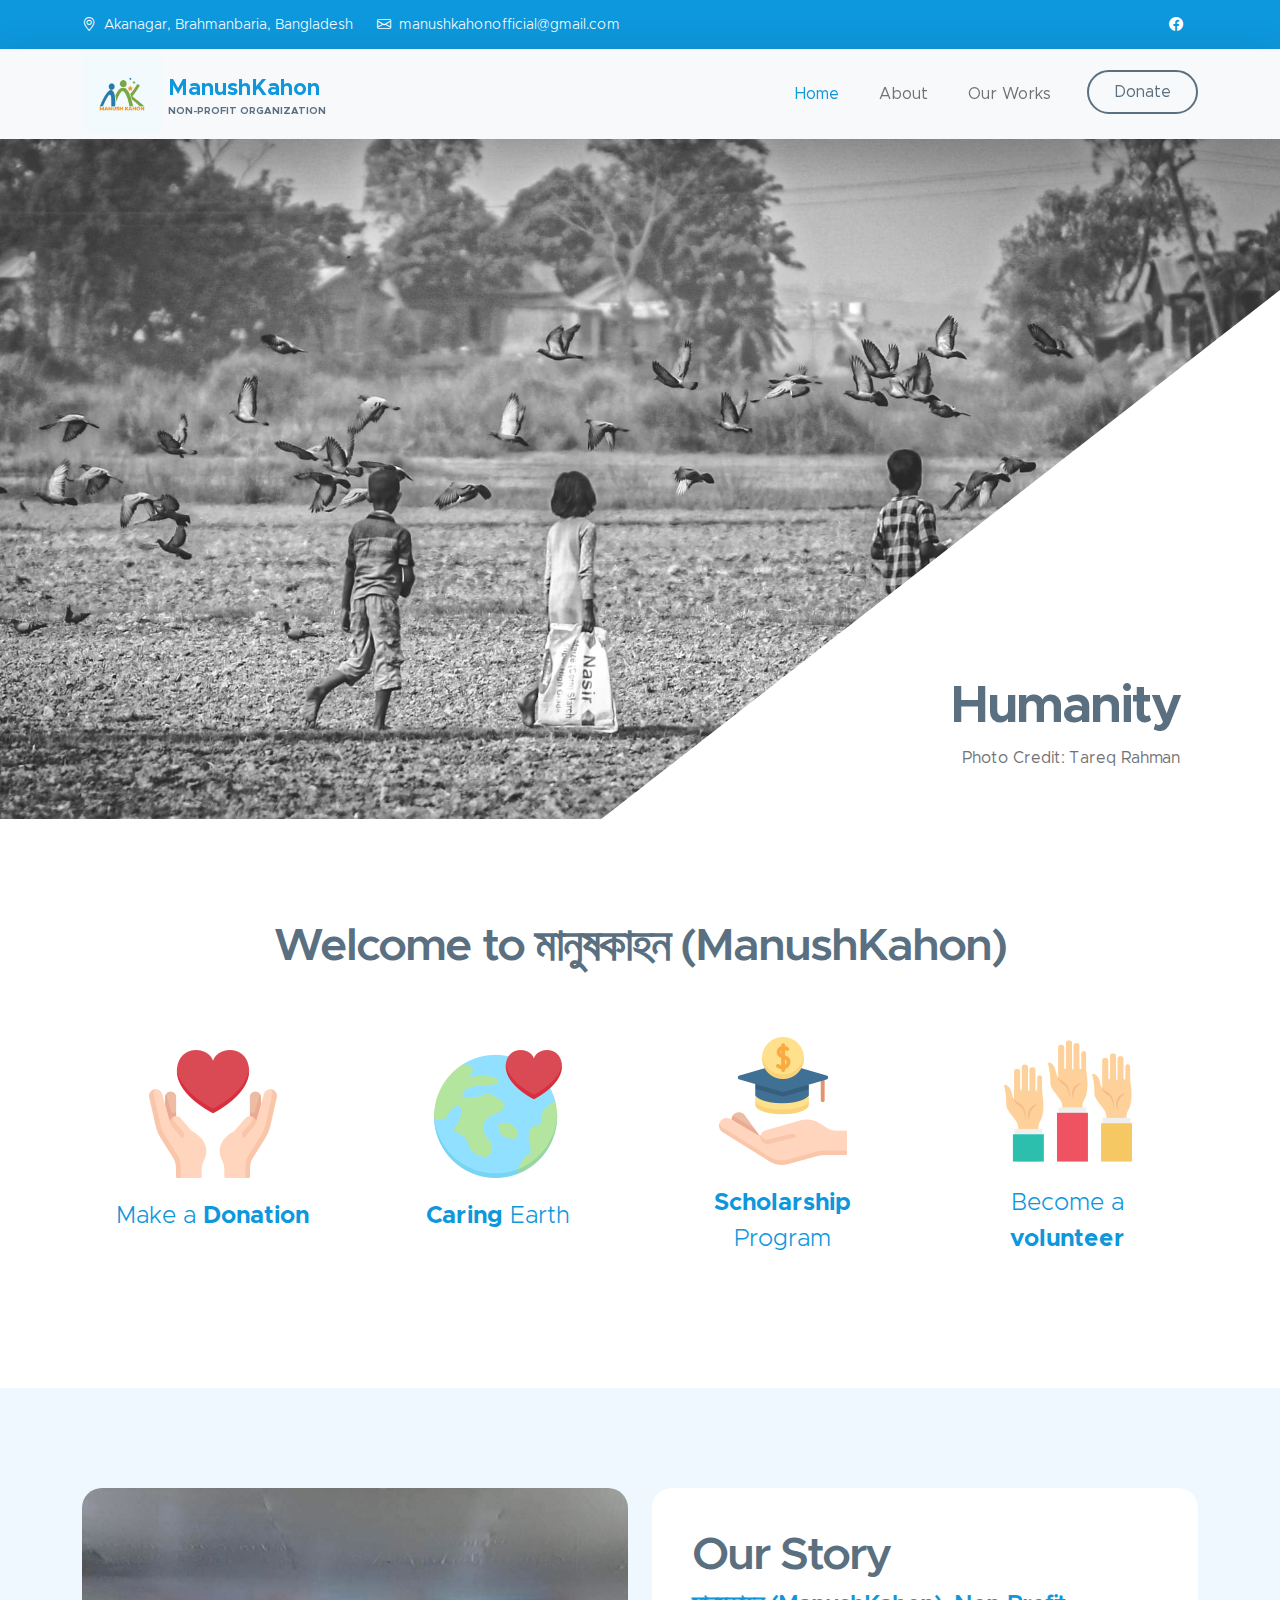
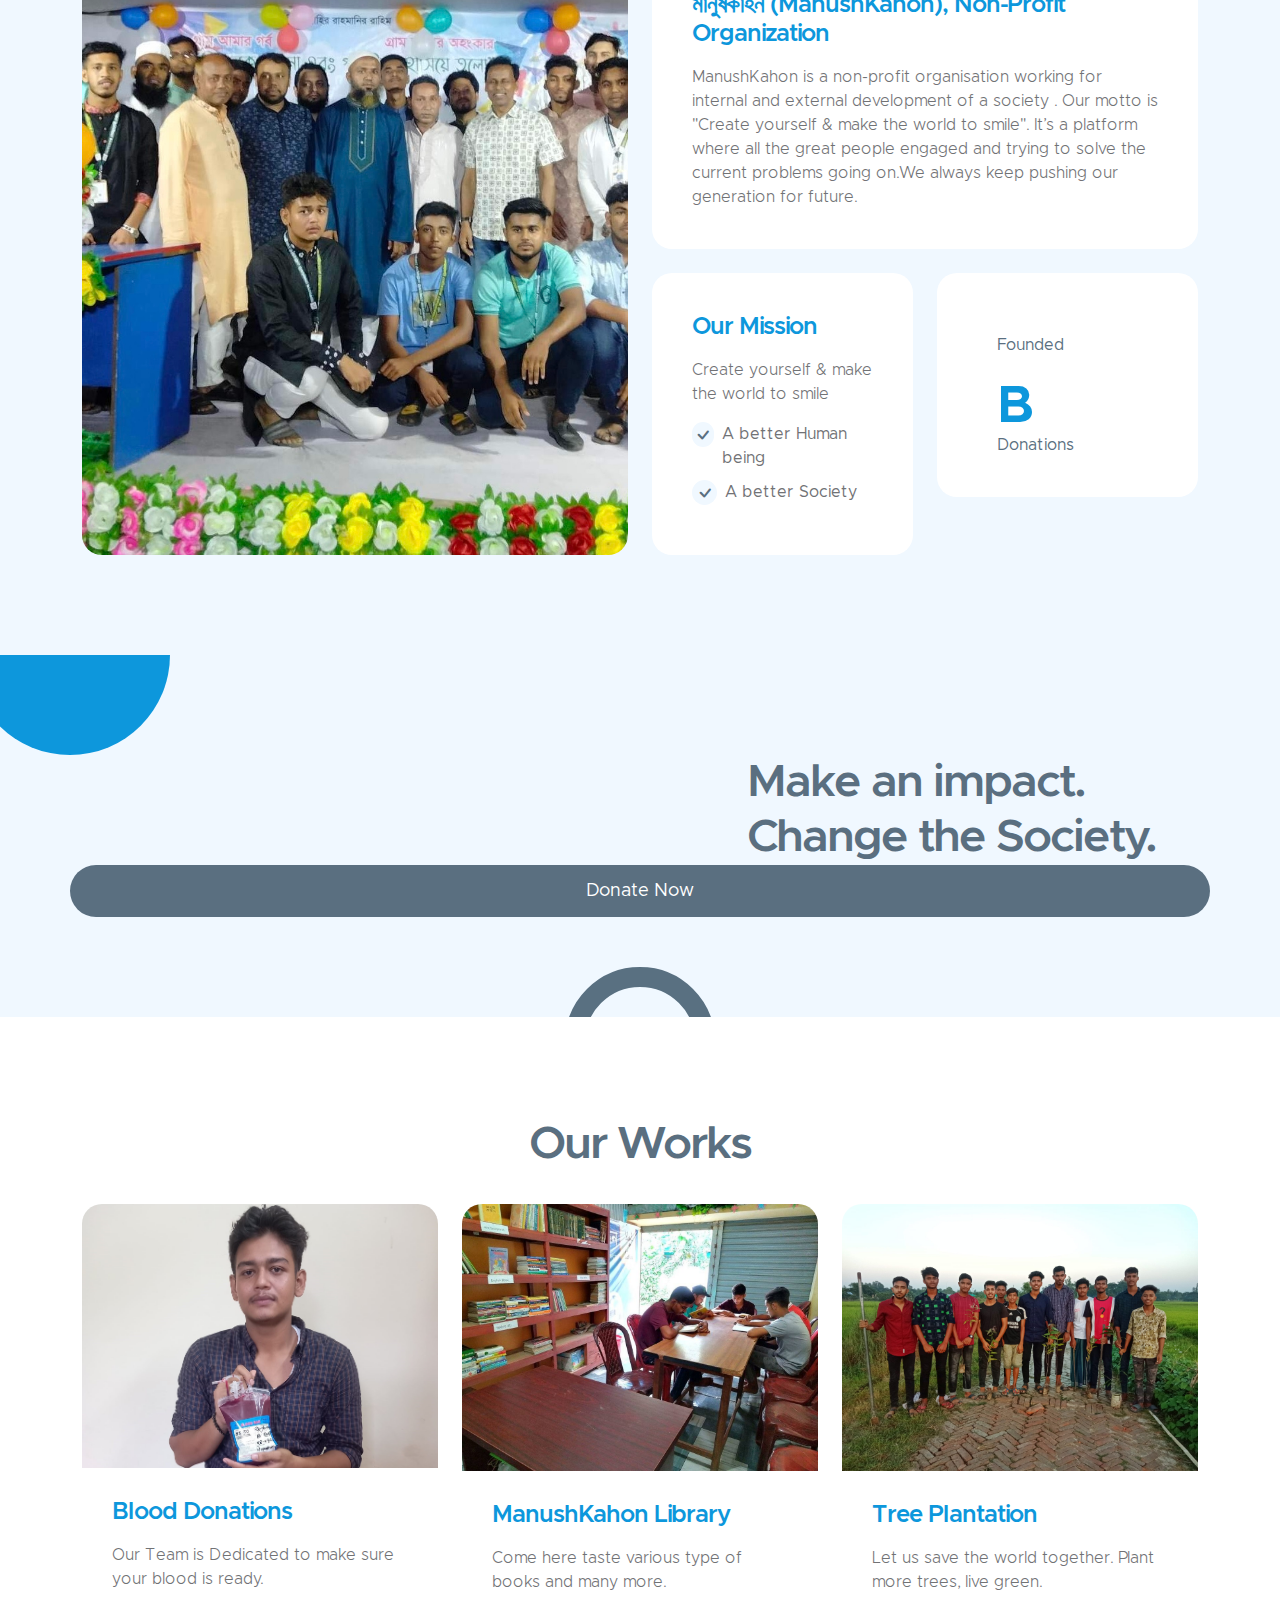
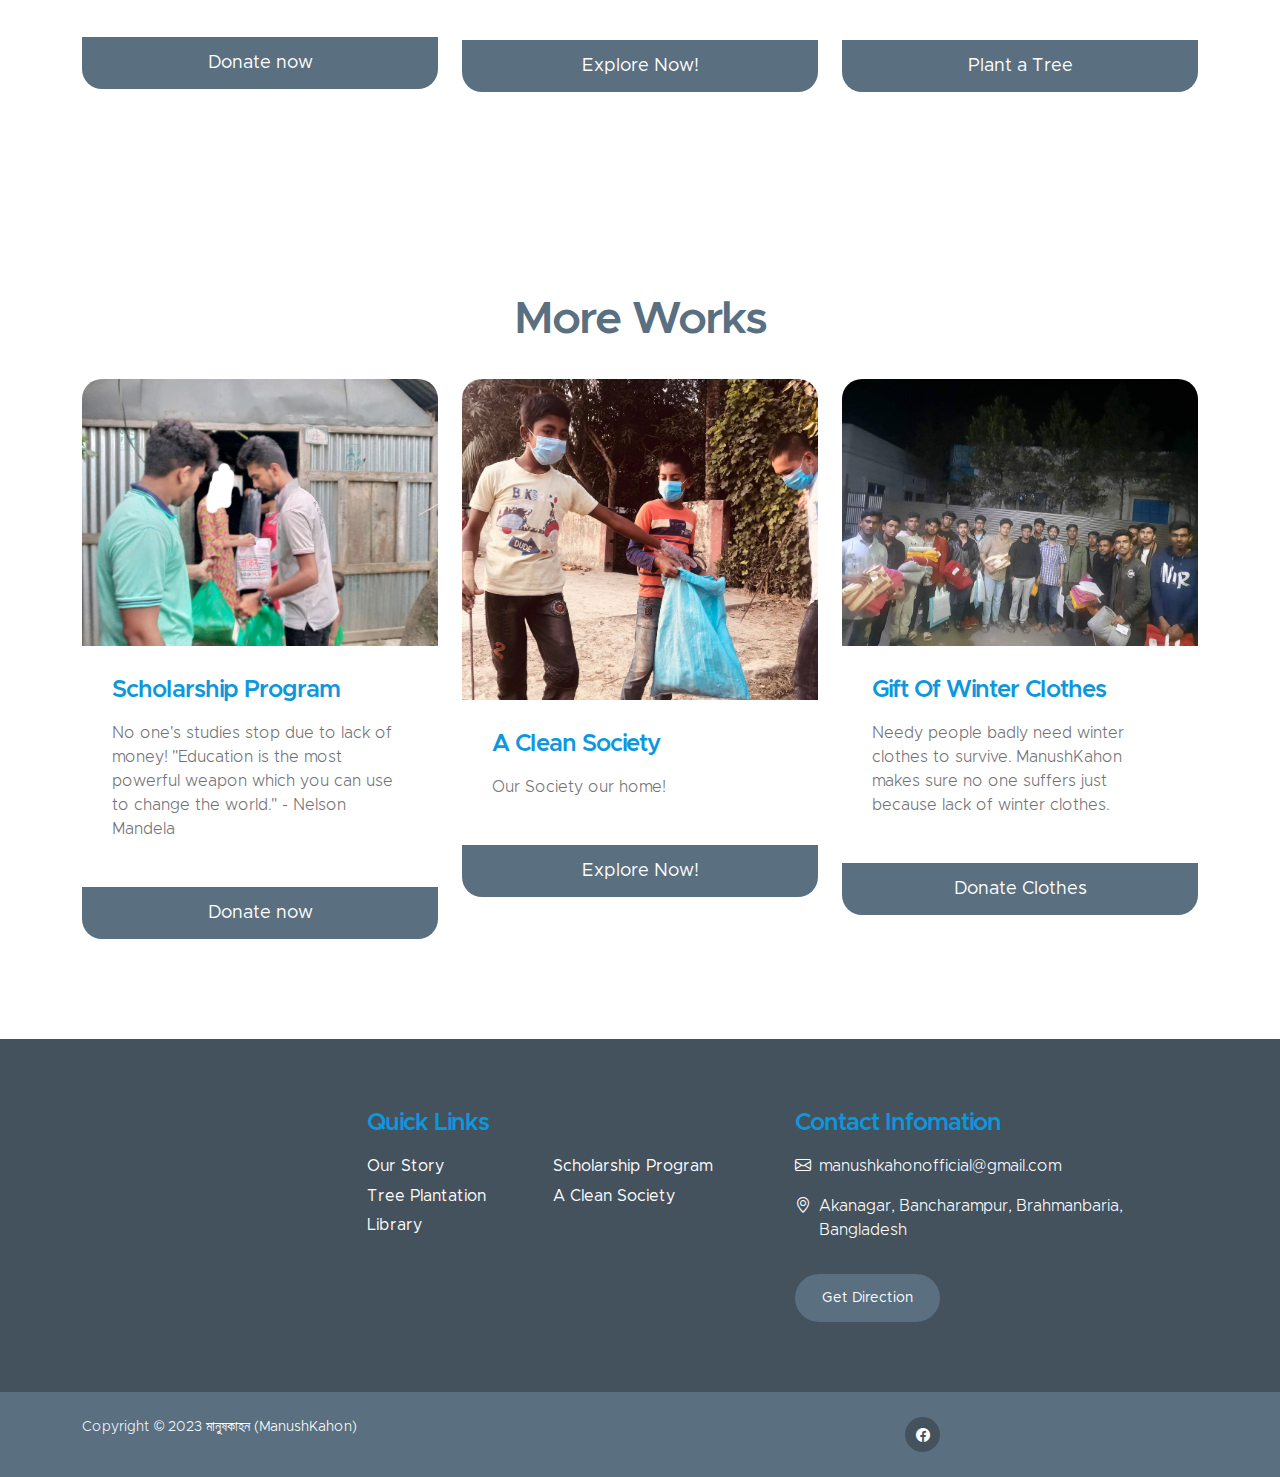
==== index.html @ 6a46be4a "organized pages." ====
<!DOCTYPE html>
<html lang="en">
  <head>
    <meta charset="utf-8" />
    <meta name="viewport" content="width=device-width, initial-scale=1" />

    <meta name="description" content="" />
    <meta name="author" content="" />

    <title>ManushKahon</title>

    <!-- CSS FILES -->
    <link href="css/bootstrap.min.css" rel="stylesheet" />

    <link href="css/bootstrap-icons.css" rel="stylesheet" />

    <link href="css/manushKahon.css" rel="stylesheet" />
  </head>

  <body id="section_1">
    <header class="site-header">
      <div class="container">
        <div class="row">
          <div class="col-lg-8 col-12 d-flex flex-wrap">
            <p class="d-flex me-4 mb-0">
              <i class="bi-geo-alt me-2"></i>
              Akanagar, Brahmanbaria, Bangladesh
            </p>

            <p class="d-flex mb-0">
              <i class="bi-envelope me-2"></i>

              <a href="mailto:manushkahonofficial@gmail.com">
                manushkahonofficial@gmail.com
              </a>
            </p>
          </div>

          <div class="col-lg-3 col-12 ms-auto d-lg-block d-none">
            <ul class="social-icon">
              <!-- <li class="social-icon-item">
                <a href="#" class="social-icon-link bi-twitter"></a>
              </li> -->

              <li class="social-icon-item">
                <a href="https://www.facebook.com/ManushKahon" class="social-icon-link bi-facebook"></a>
              </li>

              <!-- <li class="social-icon-item">
                <a href="#" class="social-icon-link bi-instagram"></a>
              </li>

              <li class="social-icon-item">
                <a href="#" class="social-icon-link bi-youtube"></a>
              </li>

              <li class="social-icon-item">
                <a href="#" class="social-icon-link bi-whatsapp"></a>
              </li> -->
            </ul>
          </div>
        </div>
      </div>
    </header>

    <nav class="navbar navbar-expand-lg bg-light shadow-lg">
      <div class="container">
        <a class="navbar-brand" href="index.html">
          <img
            src="images/logo.jpg"
            class="logo img-fluid"
            alt="Kind Heart Charity"
          />
          <span>
            ManushKahon
            <small>Non-profit Organization</small>
          </span>
        </a>

        <button
          class="navbar-toggler"
          type="button"
          data-bs-toggle="collapse"
          data-bs-target="#navbarNav"
          aria-controls="navbarNav"
          aria-expanded="false"
          aria-label="Toggle navigation"
        >
          <span class="navbar-toggler-icon"></span>
        </button>

        <div class="collapse navbar-collapse" id="navbarNav">
          <ul class="navbar-nav ms-auto">
            <li class="nav-item">
              <a class="nav-link click-scroll" href="#top">Home</a>
            </li>

            <li class="nav-item">
              <a class="nav-link click-scroll" href="#section_2">About</a>
            </li>

            <li class="nav-item">
              <a class="nav-link click-scroll" href="#section_3">Our Works</a>
            </li>

            <!-- <li class="nav-item">
              <a class="nav-link click-scroll" href="tree_plantation.html">Tree Plantation</a>
            </li>

            <li class="nav-item">
              <a class="nav-link click-scroll" href="a_clean_society.html">A Clean Society</a>
            </li>

            <li class="nav-item">
              <a class="nav-link click-scroll" href="library.html">Library</a>
            </li>

            <li class="nav-item">
              <a class="nav-link click-scroll" href="scholarship_program.html">Scholarship Program</a>
            </li> -->


            <li class="nav-item ms-3">
              <a
                class="nav-link custom-btn custom-border-btn btn"
                href="https://www.facebook.com/ManushKahon"
                >Donate</a
              >
            </li>
          </ul>
        </div>
      </div>
    </nav>

    <main>
      <section class="hero-section hero-section-full-height">
        <div class="container-fluid">
          <div class="row">
            <div class="col-lg-12 col-12 p-0">
              <div
                id="hero-slide"
                class="carousel carousel-fade slide"
                data-bs-ride="carousel"
              >
                <div class="carousel-inner">
                  <div class="carousel-item active">
                    <img
                      src="images/slide/birds are flying.jpg"
                      class="carousel-image img-fluid"
                      alt="..."
                    />

                    <div
                      class="carousel-caption d-flex flex-column justify-content-end"
                    >
                      <h1>Humanity</h1>
                      <a href="https://www.facebook.com/tareq.rahman.12576/" target="_blank" rel="noopener noreferrer" >
                        Photo Credit: Tareq Rahman 
                        
                      </a>
                    </div>
                  </div>

                  <div class="carousel-item">
                    <img
                      src="images/slide/group_photoClean.jpg"
                      class="carousel-image img-fluid"
                      alt="..."
                    />

                    <div
                      class="carousel-caption d-flex flex-column justify-content-end"
                    >
                      <h1>Non-profit</h1>

                      <p>You can support us to grow more</p>
                    </div>
                  </div>

                  <div class="carousel-item">
                    <img
                      src="images/slide/groupTree.jpg"
                      class="carousel-image img-fluid"
                      alt="..."
                    />

                    <div
                      class="carousel-caption d-flex flex-column justify-content-end"
                    >
                      <h1>be a Kind Heart</h1>

                    </div>
                  </div>
                </div>

                <button
                  class="carousel-control-prev"
                  type="button"
                  data-bs-target="#hero-slide"
                  data-bs-slide="prev"
                >
                  <span
                    class="carousel-control-prev-icon"
                    aria-hidden="true"
                  ></span>
                  <span class="visually-hidden">Previous</span>
                </button>

                <button
                  class="carousel-control-next"
                  type="button"
                  data-bs-target="#hero-slide"
                  data-bs-slide="next"
                >
                  <span
                    class="carousel-control-next-icon"
                    aria-hidden="true"
                  ></span>
                  <span class="visually-hidden">Next</span>
                </button>
              </div>
            </div>
          </div>
        </div>
      </section>

      <section class="section-padding">
        <div class="container">
          <div class="row">
            <div class="col-lg-10 col-12 text-center mx-auto">
              <h2 class="mb-5">Welcome to মানুষকাহন (ManushKahon)</h2>
            </div>

            

            <div class="col-lg-3 col-md-6 col-12 mb-4 mb-lg-0 mb-md-4">
              <div
                class="featured-block d-flex justify-content-center align-items-center"
              >
                <a href="https://m.me/ManushKahon" target="_blank" class="d-block">
                  <img
                    src="images/icons/receive.png"
                    class="featured-block-image img-fluid"
                    alt=""
                  />

                  <p class="featured-block-text">
                    Make a <strong>Donation</strong>
                  </p>
                </a>
              </div>
            </div>

            <div class="col-lg-3 col-md-6 col-12 mb-4 mb-lg-0 mb-md-4">
              <div
                class="featured-block d-flex justify-content-center align-items-center"
              >
                <a href="pages/tree_plantation.html" class="d-block">
                  <img
                    src="images/icons/heart.png"
                    class="featured-block-image img-fluid"
                    alt=""
                  />

                  <p class="featured-block-text">
                    <strong>Caring</strong> Earth
                  </p>
                </a>
              </div>
            </div>

            

            <div class="col-lg-3 col-md-6 col-12 mb-4 mb-lg-0">
              <div
                class="featured-block d-flex justify-content-center align-items-center"
              >
                <a href="pages/scholarship_program.html" class="d-block">
                  <img
                    src="images/icons/scholarship.png"
                    class="featured-block-image img-fluid"
                    alt=""
                  />

                  <p class="featured-block-text">
                    <strong>Scholarship</strong> Program
                  </p>
                </a>
              </div>
            </div>

            <div class="col-lg-3 col-md-6 col-12 mb-4 mb-lg-0">
              <div
                class="featured-block d-flex justify-content-center align-items-center"
              >
                <a href="https://www.facebook.com/ManushKahon" class="d-block">
                  <img
                    src="images/icons/hands.png"
                    class="featured-block-image img-fluid"
                    alt=""
                  />

                  <p class="featured-block-text">
                    Become a <strong>volunteer</strong>
                  </p>
                </a>
              </div>
            </div>

          </div>
        </div>
      </section>

      <section class="section-padding section-bg" id="section_2">
        <div class="container">
          <div class="row">
            <div class="col-lg-6 col-12 mb-5 mb-lg-0">
              <img
                src="images/group/members.jpeg"
                class="custom-text-box-image img-fluid"
                alt=""
              />
            </div>

            <div class="col-lg-6 col-12">
              <div class="custom-text-box">
                <h2 class="mb-2">Our Story</h2>

                <h5 class="mb-3">
                  মানুষকাহন (ManushKahon), Non-Profit Organization
                </h5>

                <p class="mb-0">
                  ManushKahon is a non-profit organisation working for internal
                  and external development of a society . Our motto is "Create
                  yourself & make the world to smile". It’s a platform where all
                  the great people engaged and trying to solve the current
                  problems going on.We always keep pushing our generation for
                  future.
                </p>
              </div>

              <div class="row">
                <div class="col-lg-6 col-md-6 col-12">
                  <div class="custom-text-box mb-lg-0">
                    <h5 class="mb-3">Our Mission</h5>

                    <p>
                      Create yourself & make the world to smile
                    </p>

                    <ul class="custom-list mt-2">
                      <li class="custom-list-item d-flex">
                        <i class="bi-check custom-text-box-icon me-2"></i>
                        A better Human being
                      </li>

                      <li class="custom-list-item d-flex">
                        <i class="bi-check custom-text-box-icon me-2"></i>
                        A better Society
                      </li>

                    </ul>
                  </div>
                </div>

                <div class="col-lg-6 col-md-6 col-12">
                  <div
                    class="custom-text-box d-flex flex-wrap d-lg-block mb-lg-0"
                  >
                    <div class="counter-thumb">
                      <div class="d-flex">
                        <span
                          class="counter-number"
                          data-from="1"
                          data-to="2021"
                          data-speed="1000"
                        ></span>
                        <span class="counter-number-text"></span>
                      </div>

                      <span class="counter-text">Founded</span>
                    </div>

                    <div class="counter-thumb mt-4">
                      <div class="d-flex">
                        <span
                          class="counter-number"
                          data-from="1"
                          data-to="120"
                          data-speed="1000"
                        ></span>
                        <span class="counter-number-text">B</span>
                      </div>

                      <span class="counter-text">Donations</span>
                    </div>
                  </div>
                </div>
              </div>
            </div>
          </div>
        </div>
      </section>

      <section class="cta-section section-padding section-bg">
        <div class="container">
          <div class="row justify-content-center align-items-center">
            <div class="col-lg-5 col-12 ms-auto">
              <h2 class="mb-0">
                Make an impact. <br />
                Change the Society.
              </h2>
            </div>

            <!-- <div class="col-lg-5 col-12">
              <a href="#" class="me-4">Make a donation</a> -->

              <a href="https://www.facebook.com/ManushKahon" class="custom-btn btn smoothscroll"
                >Donate Now</a
              >
            </div>
          </div>
        </div>
      </section>

      <section class="section-padding" id="section_3">
        <div class="container">
          <div class="row">
            <div class="col-lg-12 col-12 text-center mb-4">
              <h2>Our Works</h2>
            </div>

            <div class="col-lg-4 col-md-6 col-12 mb-4 mb-lg-0">
              <div class="custom-block-wrap">
                <img
                  src="images/blood_donations/rijbicopy2.jpg"
                  class="custom-block-image img-fluid"
                  alt=""
                />

                <div class="custom-block">
                  <div class="custom-block-body">
                    <h5 class="mb-3">Blood Donations</h5>

                    <p>
                      Our Team is 
                      Dedicated to make sure your blood is ready.
                    </p>
                  </div>

                  <a href="https://www.facebook.com/ManushKahon" target="_blank" class="custom-btn btn">Donate now</a>
                </div>
              </div>
            </div>

            <div class="col-lg-4 col-md-6 col-12 mb-4 mb-lg-0">
              <div class="custom-block-wrap">
                <img
                  src="images/library/reading_in_library.jpg"
                  class="custom-block-image img-fluid"
                  alt=""
                />

                <div class="custom-block">
                  <div class="custom-block-body">
                    <h5 class="mb-3">ManushKahon Library</h5>

                    <p>
                      Come here taste various type of books and many more.
                    </p>
                  </div>

                  <a href="pages/library.html" class="custom-btn btn">Explore Now!</a>
                </div>
              </div>
            </div>

            <div class="col-lg-4 col-md-6 col-12">
              <div class="custom-block-wrap">
                <img
                  src="images/tree_plantation/group4.jpg"
                  class="custom-block-image img-fluid"
                  alt=""
                />

                <div class="custom-block">
                  <div class="custom-block-body">
                    <h5 class="mb-3">Tree Plantation</h5>

                    <p>
                      Let us save the world together. Plant more trees, live green.
                    </p>
                  </div>

                  <a href="pages/tree_plantation.html" class="custom-btn btn">Plant a Tree</a>
                </div>
              </div>
            </div>

          </div>
        </div>
      </section>
      
      <section class="section-padding" id="section_3">
        <div class="container">
          <div class="row">
            <div class="col-lg-12 col-12 text-center mb-4">
              <h2>More Works</h2>
            </div>

            <div class="col-lg-4 col-md-6 col-12 mb-4 mb-lg-0">
              <div class="custom-block-wrap">
                <img
                  src="images/schlarship_program/scholarship1.jpg"
                  class="custom-block-image img-fluid"
                  alt=""
                />

                <div class="custom-block">
                  <div class="custom-block-body">
                    <h5 class="mb-3">Scholarship Program</h5>

                    <p>
                      No one's studies stop due to lack of money!
                      "Education is the most powerful weapon which you can use to change the world." - Nelson Mandela
                    </p>
                  </div>

                  <a href="pages/scholarship_program.html" class="custom-btn btn">Donate now</a>
                </div>
              </div>
            </div>

            <div class="col-lg-4 col-md-6 col-12 mb-4 mb-lg-0">
              <div class="custom-block-wrap">
                <img
                  src="images/clean_society/three_child_cleaningS.jpg"
                  class="custom-block-image img-fluid"
                  alt=""
                />

                <div class="custom-block">
                  <div class="custom-block-body">
                    <h5 class="mb-3">A Clean Society</h5>

                    <p>
                      Our Society our home!
                    </p>
                  </div>

                  <a href="pages/a_clean_society.html" class="custom-btn btn">Explore Now!</a>
                </div>
              </div>
            </div>

            <div class="col-lg-4 col-md-6 col-12">
              <div class="custom-block-wrap">
                <img
                  src="images/group/winter.jpg"
                  class="custom-block-image img-fluid"
                  alt=""
                />

                <div class="custom-block">
                  <div class="custom-block-body">
                    <h5 class="mb-3">Gift Of Winter Clothes</h5>

                    <p>
                      Needy people badly need winter clothes to survive. ManushKahon makes sure no one suffers just because lack of winter clothes.
                    </p>
                  </div>

                  <a href="https://www.facebook.com/ManushKahon" class="custom-btn btn">Donate Clothes</a>
                </div>
              </div>
            </div>


          </div>
        </div>
      </section>
    </main>

    <footer class="site-footer">
      <div class="container">
        <div class="row">
          <div class="col-lg-3 col-12 mb-4">
            <img src="images/logo.png" class="logo img-fluid" alt="" />
          </div>

          <div class="col-lg-4 col-md-6 col-12 mb-4">
            <h5 class="site-footer-title mb-3">Quick Links</h5>

            <ul class="footer-menu">
              <li class="footer-menu-item">
                <a href="#section_2" class="footer-menu-link">Our Story</a>
              </li>

              <li class="footer-menu-item">
                <a href="pages/tree_plantation.html" class="footer-menu-link">Tree Plantation</a>
              </li>

              <li class="footer-menu-item">
                <a href="pages/library.html" class="footer-menu-link">Library</a>
              </li>

              <li class="footer-menu-item">
                <a href="pages/scholarship_program.html" class="footer-menu-link">Scholarship Program</a>
              </li>

              <li class="footer-menu-item">
                <a href="pages/a_clean_society.html" class="footer-menu-link">A Clean Society</a>
              </li>
            </ul>
          </div>

          <div class="col-lg-4 col-md-6 col-12 mx-auto">
            <h5 class="site-footer-title mb-3">Contact Infomation</h5>

            <!-- <p class="text-white d-flex mb-2">
              <i class="bi-telephone me-2"></i>

              <a href="tel: 120-240-9600" class="site-footer-link">
                120-240-9600
              </a>
            </p> -->

            <p class="text-white d-flex">
              <i class="bi-envelope me-2"></i>

              <a href="mailto:manushkahonofficial@gmail.com" class="site-footer-link">
                manushkahonofficial@gmail.com
              </a>
            </p>

            <p class="text-white d-flex mt-3">
              <i class="bi-geo-alt me-2"></i>      
                  Akanagar, Bancharampur, Brahmanbaria, Bangladesh 
            </p>

            <a href="https://goo.gl/maps/CMbyyh8qrJtkKVoa9" target="_blank" class="custom-btn btn mt-3">Get Direction</a>
          </div>
        </div>
      </div>

      <div class="site-footer-bottom">
        <div class="container">
          <div class="row">
            <div class="col-lg-6 col-md-7 col-12">
              <p class="copyright-text mb-0">
                Copyright © 2023 <a href="#">মানুষকাহন (ManushKahon)</a>
              </p>
            </div>

            <div
              class="col-lg-6 col-md-5 col-12 d-flex justify-content-center align-items-center mx-auto"
            >
              <ul class="social-icon">
                <!-- <li class="social-icon-item">
                  <a href="#" class="social-icon-link bi-twitter"></a>
                </li> -->

                <li class="social-icon-item">
                  <a href="https://www.facebook.com/ManushKahon" class="social-icon-link bi-facebook"></a>
                </li>

                <!-- <li class="social-icon-item">
                  <a href="#" class="social-icon-link bi-instagram"></a>
                </li> -->

                <!-- <li class="social-icon-item">
                  <a href="#" class="social-icon-link bi-linkedin"></a>
                </li> -->

                <!-- <li class="social-icon-item">
                  <a
                    href="https://youtube.com/templatemo"
                    class="social-icon-link bi-youtube"
                  ></a>
                </li> -->
              </ul>
            </div>
          </div>
        </div>
      </div>
    </footer>

    <!-- JAVASCRIPT FILES -->
    <script src="js/jquery.min.js"></script>
    <script src="js/bootstrap.min.js"></script>
    <script src="js/jquery.sticky.js"></script>
    <script src="js/click-scroll.js"></script>
    <script src="js/counter.js"></script>
    <script src="js/custom.js"></script>
  </body>
</html>
---- css/manushKahon.css ----
@font-face {
  font-family: "Metropolis";
  src: url("../fonts/Metropolis/Metropolis-Regular.woff2") format("woff2"),
    url("../fonts/Metropolis/Metropolis-Regular.woff") format("woff");
  font-weight: normal;
  font-style: normal;
  font-display: swap;
}

@font-face {
  font-family: "Metropolis";
  src: url("../fonts/Metropolis/Metropolis-Light.woff2") format("woff2"),
    url("../fonts/Metropolis/Metropolis-Light.woff") format("woff");
  font-weight: 300;
  font-style: normal;
  font-display: swap;
}

@font-face {
  font-family: "Metropolis";
  src: url("../fonts/Metropolis/Metropolis-SemiBold.woff2") format("woff2"),
    url("../fonts/Metropolis/Metropolis-SemiBold.woff") format("woff");
  font-weight: 600;
  font-style: normal;
  font-display: swap;
}

@font-face {
  font-family: "Metropolis";
  src: url("../fonts/Metropolis/Metropolis-Bold.woff2") format("woff2"),
    url("../fonts/Metropolis/Metropolis-Bold.woff") format("woff");
  font-weight: bold;
  font-style: normal;
  font-display: swap;
}

/* #5bc1ac
#1c77a5
*/

/*---------------------------------------
  CUSTOM PROPERTIES ( VARIABLES )             
-----------------------------------------*/
:root {
  --white-color: #ffffff;
  --primary-color: #0d97dc;
  --secondary-color: #5a6f80;
  --section-bg-color: #f0f8ff;
  --site-footer-bg-color: #44525d;
  --custom-btn-bg-color: #597081;
  --custom-btn-bg-hover-color: #5bc1ac;
  --dark-color: #000000;
  --p-color: #717275;
  --border-color: #e9eaeb;

  --body-font-family: "Metropolis", sans-serif;

  --h1-font-size: 52px;
  --h2-font-size: 46px;
  --h3-font-size: 32px;
  --h4-font-size: 28px;
  --h5-font-size: 24px;
  --h6-font-size: 22px;
  --p-font-size: 16px;
  --btn-font-size: 18px;
  --copyright-font-size: 14px;

  --border-radius-large: 100px;
  --border-radius-medium: 20px;
  --border-radius-small: 10px;

  --font-weight-light: 300;
  --font-weight-normal: 400;
  --font-weight-semibold: 600;
  --font-weight-bold: 700;
}

body {
  background-color: var(--white-color);
  font-family: var(--body-font-family);
}

/*---------------------------------------
  TYPOGRAPHY               
-----------------------------------------*/

h2,
h3,
h4,
h5,
h6 {
  color: var(--dark-color);
}

h1,
h2,
h3,
h4,
h5,
h6 {
  font-weight: var(--font-weight-semibold);
  letter-spacing: -1px;
}

h1 {
  font-size: var(--h1-font-size);
  font-weight: var(--font-weight-bold);
  letter-spacing: -2px;
}

h2 {
  color: var(--secondary-color);
  font-size: var(--h2-font-size);
  letter-spacing: -2px;
}

h3 {
  font-size: var(--h3-font-size);
}

h4 {
  font-size: var(--h4-font-size);
}

h5 {
  color: var(--primary-color);
  font-size: var(--h5-font-size);
}

h6 {
  font-size: var(--h6-font-size);
}

p {
  color: var(--p-color);
  font-size: var(--p-font-size);
  font-weight: var(--font-weight-light);
}

ul li {
  color: var(--p-color);
  font-size: var(--p-font-size);
  font-weight: var(--font-weight-normal);
}

a,
button {
  touch-action: manipulation;
  transition: all 0.3s;
}

a {
  color: var(--p-color);
  text-decoration: none;
}

a:hover {
  color: var(--primary-color);
}

b,
strong {
  font-weight: var(--font-weight-bold);
}

/*---------------------------------------
  SECTION               
-----------------------------------------*/
.section-padding {
  padding-top: 100px;
  padding-bottom: 100px;
}

.section-bg {
  background-color: var(--section-bg-color);
}

.section-overlay {
  background: rgba(0, 0, 0, 0.35);
  position: absolute;
  top: 0;
  left: 0;
  pointer-events: none;
  width: 100%;
  height: 100%;
}

.section-overlay + .container {
  position: relative;
}

/*---------------------------------------
  CUSTOM BLOCK               
-----------------------------------------*/
.custom-block-wrap {
  background: var(--white-color);
  border-radius: var(--border-radius-medium);
  position: relative;
  overflow: hidden;
  transition: all 0.5s;
}

.custom-block-wrap:hover {
  box-shadow: 0 1rem 3rem rgba(0, 0, 0, 0.175);
}

.custom-block-body {
  padding: 30px;
}

.custom-block-image {
  display: block;
  width: 100%;
  height: 100%;
  object-fit: cover;
}

.custom-block .custom-btn {
  border-radius: 0;
  display: block;
}

/*---------------------------------------
  PROGRESS BAR               
-----------------------------------------*/
.progress {
  background: var(--border-color);
  height: 5px;
}

.progress-bar {
  background: var(--secondary-color);
}

/*---------------------------------------
  CUSTOM ICON COLOR               
-----------------------------------------*/
.custom-icon {
  color: var(--secondary-color);
}

/*---------------------------------------
  CUSTOM LIST               
-----------------------------------------*/
.custom-list {
  margin-bottom: 0;
  padding-left: 0;
}

.custom-list-item {
  list-style: none;
  margin-top: 10px;
  margin-bottom: 10px;
}

/*---------------------------------------
  CUSTOM TEXT BOX               
-----------------------------------------*/
.custom-text-box {
  background: var(--white-color);
  border-radius: var(--border-radius-medium);
  margin-bottom: 24px;
  padding: 40px;
}

.custom-text-box-image {
  border-radius: var(--border-radius-medium);
  width: 100%;
  height: 100%;
  object-fit: cover;
}

.custom-text-box-icon {
  background: var(--section-bg-color);
  border-radius: var(--border-radius-large);
  color: var(--secondary-color);
  font-size: var(--h6-font-size);
  text-align: center;
  display: inline-block;
  vertical-align: middle;
  width: 25px;
  height: 25px;
  line-height: 30px;
}

/*---------------------------------------
  AVATAR IMAGE - TESTIMONIAL, AUTHOR               
-----------------------------------------*/
.avatar-image {
  border-radius: var(--border-radius-large);
  width: 65px;
  height: 65px;
  object-fit: cover;
}

/*---------------------------------------
  CUSTOM BUTTON               
-----------------------------------------*/
.custom-btn {
  background: var(--secondary-color);
  border: 2px solid transparent;
  border-radius: var(--border-radius-large);
  color: var(--white-color);
  font-size: var(--btn-font-size);
  font-weight: var(--font-weight-normal);
  line-height: normal;
  padding: 15px 25px;
}

.navbar-expand-lg .navbar-nav .nav-link.custom-btn {
  color: var(--custom-btn-bg-color);
  margin-top: 8px;
  padding: 12px 25px;
}

.custom-btn:hover {
  background: var(--primary-color);
  color: var(--white-color);
}

.custom-border-btn {
  background: transparent;
  border: 2px solid var(--custom-btn-bg-color);
  color: var(--primary-color);
}

.navbar-expand-lg .navbar-nav .nav-link.custom-btn:hover,
.custom-border-btn:hover {
  background: var(--custom-btn-bg-hover-color);
  border-color: transparent;
  color: var(--white-color);
}

/*---------------------------------------
  NAVIGATION              
-----------------------------------------*/
.navbar {
  background: var(--white-color);
  z-index: 9;
  padding-top: 0;
  padding-bottom: 0;
}

.navbar-brand {
  color: var(--primary-color);
  font-size: var(--h6-font-size);
  font-weight: var(--font-weight-bold);
}

.navbar-brand span {
  display: inline-block;
  vertical-align: middle;
}

.navbar-brand small {
  color: var(--secondary-color);
  display: block;
  font-size: 10px;
  line-height: normal;
  text-transform: uppercase;
}

.logo {
  width: 80px;
  height: auto;
}

.navbar-expand-lg .navbar-nav .nav-link {
  margin-right: 0;
  margin-left: 0;
  padding: 20px;
}

.navbar-nav .nav-link {
  display: inline-block;
  color: var(--p-color);
  font-size: var(--p-font-size);
  font-weight: var(--font-weight-medium);
  position: relative;
  padding-top: 15px;
  padding-bottom: 15px;
}

.navbar-nav .nav-link.active,
.navbar-nav .nav-link:hover {
  background: transparent;
  color: var(--primary-color);
}

.dropdown-menu {
  background: var(--white-color);
  box-shadow: 0 1rem 3rem rgba(0, 0, 0, 0.175);
  border: 0;
  max-width: 50px;
  padding: 0;
  margin-top: 20px;
}

.dropdown-item {
  display: inline-block;
  color: var(--p-bg-color);
  font-size: var(--menu-font-size);
  font-weight: var(--font-weight-medium);
  position: relative;
  padding-top: 10px;
  padding-bottom: 10px;
}

.dropdown-menu li:last-child .dropdown-item {
  padding-top: 0;
}

.dropdown-item.active,
.dropdown-item:active,
.dropdown-item:focus,
.dropdown-item:hover {
  background: transparent;
  color: var(--primary-color);
}

.dropdown-toggle::after {
  content: "\f282";
  display: inline-block;
  font-family: bootstrap-icons !important;
  font-size: var(--copyright-font-size);
  font-style: normal;
  font-weight: normal !important;
  font-variant: normal;
  text-transform: none;
  line-height: 1;
  vertical-align: -0.125em;
  -webkit-font-smoothing: antialiased;
  -moz-osx-font-smoothing: grayscale;
  position: relative;
  left: 2px;
  border: 0;
}

@media screen and (min-width: 992px) {
  .dropdown:hover .dropdown-menu {
    display: block;
    margin-top: 0;
  }
}

.navbar-toggler {
  border: 0;
  padding: 0;
  cursor: pointer;
  margin: 0;
  width: 30px;
  height: 35px;
  outline: none;
}

.navbar-toggler:focus {
  outline: none;
  box-shadow: none;
}

.navbar-toggler[aria-expanded="true"] .navbar-toggler-icon {
  background: transparent;
}

.navbar-toggler[aria-expanded="true"] .navbar-toggler-icon:before,
.navbar-toggler[aria-expanded="true"] .navbar-toggler-icon:after {
  transition: top 300ms 50ms ease, -webkit-transform 300ms 350ms ease;
  transition: top 300ms 50ms ease, transform 300ms 350ms ease;
  transition: top 300ms 50ms ease, transform 300ms 350ms ease,
    -webkit-transform 300ms 350ms ease;
  top: 0;
}

.navbar-toggler[aria-expanded="true"] .navbar-toggler-icon:before {
  transform: rotate(45deg);
}

.navbar-toggler[aria-expanded="true"] .navbar-toggler-icon:after {
  transform: rotate(-45deg);
}

.navbar-toggler .navbar-toggler-icon {
  background: var(--dark-color);
  transition: background 10ms 300ms ease;
  display: block;
  width: 30px;
  height: 2px;
  position: relative;
}

.navbar-toggler .navbar-toggler-icon:before,
.navbar-toggler .navbar-toggler-icon:after {
  transition: top 300ms 350ms ease, -webkit-transform 300ms 50ms ease;
  transition: top 300ms 350ms ease, transform 300ms 50ms ease;
  transition: top 300ms 350ms ease, transform 300ms 50ms ease,
    -webkit-transform 300ms 50ms ease;
  position: absolute;
  right: 0;
  left: 0;
  background: var(--dark-color);
  width: 30px;
  height: 2px;
  content: "";
}

.navbar-toggler .navbar-toggler-icon::before {
  top: -8px;
}

.navbar-toggler .navbar-toggler-icon::after {
  top: 8px;
}

/*---------------------------------------
  SITE HEADER              
-----------------------------------------*/
.site-header {
  background: var(--primary-color);
  padding-top: 15px;
  padding-bottom: 10px;
}

.site-header p,
.site-header p a,
.site-header .social-icon-link {
  color: var(--white-color);
  font-size: var(--copyright-font-size);
}

.site-header .social-icon {
  text-align: right;
}

.site-header .social-icon-link {
  background: transparent;
  width: inherit;
  height: inherit;
  line-height: inherit;
  margin-right: 15px;
}

/*---------------------------------------
  HERO & HERO SLIDE         
-----------------------------------------*/
.hero-section-full-height {
  height: 680px;
  min-height: 680px;
  position: relative;
}

.carousel:hover .carousel-control-next-icon,
.carousel:hover .carousel-control-prev-icon {
  opacity: 1;
}

#hero-slide .carousel-item {
  height: 680px;
  min-height: 680px;
}

#hero-slide .carousel-caption {
  background: var(--white-color);
  clip-path: polygon(100% 100%, 100% 150px, 0 100%);
  color: var(--secondary-color);
  top: 1px;
  bottom: -1px;
  right: 0;
  left: auto;
  text-align: right;
  min-width: 680px;
  min-height: 680px;
  padding: 100px 100px 50px 100px;
}

.carousel-image {
  display: block;
  width: 100%;
  min-height: 680px;
}

#hero-slide .carousel-indicators-wrap {
  position: absolute;
  bottom: 0;
  right: 0;
  left: 0;
}

#hero-slide .carousel-indicators {
  margin-right: 0;
  margin-left: 22px;
  justify-content: inherit;
}

.carousel-control-next,
.carousel-control-prev {
  opacity: 1;
}

.carousel-control-next-icon,
.carousel-control-prev-icon {
  background-color: var(--secondary-color);
  border-radius: var(--border-radius-large);
  background-size: 60% 60%;
  width: 80px;
  height: 80px;
  opacity: 0;
  transition: all 0.5s;
}

.carousel-control-next-icon:hover,
.carousel-control-prev-icon:hover {
  background-color: var(--primary-color);
}

/*---------------------------------------
  FEATURE BLOCK              
-----------------------------------------*/
.featured-block {
  text-align: center;
  transition: all 0.5s ease;
  min-height: 256px;
  padding: 15px;
}

.featured-block:hover {
  background: var(--white-color);
  border-radius: var(--border-radius-medium);
  box-shadow: 0 1rem 3rem rgba(0, 0, 0, 0.175);
}

.featured-block:hover .featured-block-image {
  transform: scale(0.75);
}

.featured-block-image {
  display: block;
  margin: auto;
  transition: all 0.5s;
}

.featured-block:hover .featured-block-text {
  margin-top: 0;
}

.featured-block-text {
  color: var(--primary-color);
  font-size: var(--h5-font-size);
  margin-top: 20px;
  transition: all 0.5s;
}

/*---------------------------------------
  ABOUT              
-----------------------------------------*/
.about-section {
  background-repeat: no-repeat;
  background-position: center;
  background-size: cover;
}

.about-image {
  border-radius: var(--border-radius-medium);
  display: block;
  width: 350px;
  height: 400px;
  object-fit: cover;
}

.custom-text-block {
  padding: 60px 40px;
}

/*---------------------------------------
  COUNTER NUMBERS              
-----------------------------------------*/
.counter-thumb {
  margin: 20px;
  margin-bottom: 0;
}

.counter-number,
.counter-text {
  color: var(--secondary-color);
  display: block;
}

.counter-number,
.counter-number-text {
  color: var(--primary-color);
  font-size: var(--h1-font-size);
  font-weight: var(--font-weight-bold);
  line-height: normal;
}

/*---------------------------------------
  VOLUNTEER              
-----------------------------------------*/
.volunteer-section {
  background: var(--secondary-color);
  position: relative;
  overflow: hidden;
}

.volunteer-section::after {
  content: "";
  background: var(--primary-color);
  border-radius: 50%;
  position: absolute;
  bottom: -110px;
  right: -80px;
  width: 350px;
  height: 350px;
}

.volunteer-form {
  background: var(--white-color);
  border-radius: var(--border-radius-medium);
  padding: 50px;
}

.volunteer-image {
  border-radius: 100%;
  display: block;
  margin: auto;
  width: 300px;
  height: 300px;
  object-fit: cover;
}

.volunteer-section .custom-block-body {
  max-width: 440px;
  margin: 0 auto;
}

.volunteer-section .custom-block-body p {
  line-height: 1.7;
}

/*---------------------------------------
  DONATE              
-----------------------------------------*/
.donate-section {
  background-image: url("../images/different-people-doing-volunteer-work.jpg");
  background-repeat: no-repeat;
  background-position: center;
  background-size: cover;
  position: relative;
  padding-top: 150px;
  padding-bottom: 150px;
}

.donate-form {
  background: var(--white-color);
  border-radius: var(--border-radius-medium);
  position: relative;
  overflow: hidden;
  padding: 50px;
}

/*---------------------------------------
  NEWS         
-----------------------------------------*/
.news-detail-header-section {
  background-image: url("../images/news/close-up-volunteer-oganizing-stuff-donation.jpg");
  background-repeat: no-repeat;
  background-position: center;
  background-size: cover;
  position: relative;
  padding-top: 150px;
  padding-bottom: 150px;
}

.news-block-top {
  border-radius: var(--border-radius-medium);
  position: relative;
  overflow: hidden;
}

.news-block-two-col-image-wrap {
  border-radius: var(--border-radius-small);
  position: relative;
  overflow: hidden;
  width: 150px;
  margin-right: 20px;
}

.news-category-block {
  background: var(--secondary-color);
  position: absolute;
  bottom: 0;
  right: 0;
  left: 0;
  padding: 10px 20px;
}

.news-category-block .category-block-link {
  color: var(--white-color);
  margin-right: 10px;
}

.news-block-info {
  padding-top: 10px;
  padding-bottom: 10px;
}

.news-block-title-link {
  color: var(--dark-color);
}

.news-detail-image {
  display: block;
  border-radius: var(--border-radius-medium);
}

blockquote {
  background: var(--section-bg-color);
  border-radius: var(--border-radius-small);
  font-size: var(--h5-font-size);
  font-weight: var(--font-weight-semibold);
  color: var(--site-footer-bg-color);
  margin-top: 30px;
  margin-bottom: 30px;
  padding: 90px 50px 50px 50px;
  text-align: center;
}

blockquote::before {
  content: "“";
  color: var(--custom-btn-bg-color);
  font-size: 100px;
  line-height: 1rem;
  display: block;
}

.author-comment-link {
  font-size: var(--copyright-font-size);
  font-weight: var(--font-weight-semibold);
}

.search-form {
  margin-top: 20px;
}

.category-block,
.subscribe-form {
  margin-top: 40px;
  margin-bottom: 40px;
}

.category-block-link {
  font-size: var(--copyright-font-size);
  margin-top: 5px;
  margin-bottom: 5px;
}

.category-block-link:hover {
  color: var(--primary-color);
}

.badge {
  background: var(--secondary-color);
  border-radius: var(--border-radius-medium);
  font-weight: var(--font-weight-normal);
  line-height: normal;
  padding-bottom: 2px;
}

.tags-block-link {
  border: 1px solid var(--border-color);
  border-radius: var(--border-radius-medium);
  display: inline-block;
  font-size: var(--copyright-font-size);
  line-height: normal;
  margin-right: 10px;
  margin-top: 5px;
  margin-bottom: 5px;
  padding: 8px 15px;
}

.tags-block-link:hover {
  border-color: var(--dark-color);
  color: var(--dark-color);
}

.cta-section {
  position: relative;
  overflow: hidden;
}

.cta-section::before {
  content: "";
  background-color: var(--primary-color);
  border-radius: 50%;
  position: absolute;
  top: -100px;
  left: -30px;
  margin: auto;
  width: 200px;
  height: 200px;
}

.cta-section::after {
  content: "";
  border: 20px solid var(--custom-btn-bg-color);
  border-radius: 50%;
  position: absolute;
  bottom: -100px;
  right: 0;
  left: 0;
  margin: auto;
  width: 150px;
  height: 150px;
}

/*---------------------------------------
  TESTIMONIAL CAROUSEL              
-----------------------------------------*/
.testimonial-section {
  position: relative;
  overflow: hidden;
  text-align: center;
}

.testimonial-section::before {
  content: "";
  background-color: var(--primary-color);
  border-radius: 50%;
  position: absolute;
  top: -100px;
  left: -30px;
  margin: auto;
  width: 250px;
  height: 250px;
}

.testimonial-section::after {
  content: "";
  background: var(--custom-btn-bg-color);
  border-radius: 50%;
  position: absolute;
  bottom: -110px;
  right: -80px;
  width: 350px;
  height: 350px;
}

#testimonial-carousel .carousel-caption {
  position: relative;
  right: 0;
  bottom: 0;
  left: 0;
}

#testimonial-carousel .carousel-title {
  background: var(--section-bg-color);
  line-height: normal;
  margin-bottom: 30px;
}

#testimonial-carousel .carousel-title::before {
  content: open-quote;
  color: var(--p-color);
  font-size: var(--h1-font-size);
  position: relative;
  top: 10px;
  right: 10px;
}

#testimonial-carousel .carousel-title::after {
  content: close-quote;
  color: var(--p-color);
  font-size: var(--h1-font-size);
  position: relative;
  top: 10px;
  left: 10px;
}

#testimonial-carousel .carousel-title {
  quotes: "“" "”" "‘" "’";
}

#testimonial-carousel .carousel-name {
  background: var(--primary-color);
  border-radius: var(--border-radius-medium);
  position: relative;
  overflow: hidden;
  padding: 10px 20px;
}

#testimonial-carousel .carousel-name::before {
  content: "";
  position: absolute;
  top: -10px;
  right: 0;
  left: 0;
  width: 0;
  height: 0;
  margin: auto;
  border-left: 10px solid transparent;
  border-right: 10px solid transparent;
  border-bottom: 10px solid var(--primary-color);
}

.carousel-name-title {
  font-weight: var(--font-weight-semibold);
}

#testimonial-carousel .carousel-indicators {
  position: relative;
  top: 150px;
  bottom: auto;
  margin-top: 50px;
  margin-bottom: 150px;
}

#testimonial-carousel .carousel-indicators li {
  text-indent: inherit;
  background: transparent;
  margin: 0 10px;
}

#testimonial-carousel .carousel-indicators li,
#testimonial-carousel .carousel-indicators li::before {
  width: 45px;
  height: 45px;
}

#testimonial-carousel .carousel-indicators .avatar-image {
  width: 45px;
  height: 45px;
}

#testimonial-carousel .carousel-indicators .active,
#testimonial-carousel .carousel-indicators .active .avatar-image {
  background: transparent;
  width: 50px;
  height: 50px;
}

/*---------------------------------------
  CONTACT               
-----------------------------------------*/
.contact-section {
  background: var(--white-color);
}

.contact-form {
  background: var(--section-bg-color);
  border-radius: var(--border-radius-small);
  padding: 40px;
}

.contact-info-wrap {
  padding-top: 40px;
}

.contact-image-wrap {
  border-bottom: 1px solid rgba(0, 0, 0, 0.05);
  margin-top: 20px;
  margin-bottom: 30px;
  padding-bottom: 30px;
  width: 100%;
}

/*---------------------------------------
  CUSTOM FORM               
-----------------------------------------*/
.custom-form .form-control,
.input-group-file {
  background-color: var(--section-bg-color);
  box-shadow: none;
  border: 0;
  color: var(--p-color);
  margin-bottom: 24px;
  padding-top: 13px;
  padding-bottom: 13px;
  outline: none;
}

.custom-form .form-control:hover,
.custom-form .form-control:focus {
  border-color: var(--secondary-color);
}

.custom-form label {
  margin-bottom: 10px;
}

.custom-form .form-check-group {
  margin-bottom: 20px;
}

.donate-form .form-check-group-donation-frequency {
  padding-right: 0;
}

.form-check-group-donation-frequency + .form-check-group-donation-frequency {
  padding-right: 12px;
  padding-left: 0;
}

.form-check-group-donation-frequency .form-check-label {
  font-weight: var(--font-weight-semibold);
}

#DonationFrequencyOne {
  border-top-right-radius: 0;
  border-bottom-right-radius: 0;
}

#DonationFrequencyMonthly {
  border-top-left-radius: 0;
  border-bottom-left-radius: 0;
}

.custom-form .form-check-radio {
  position: relative;
  height: 100%;
  padding-left: 0;
}

.custom-form .input-group-text {
  background: var(--secondary-color);
  border: 0;
  color: var(--white-color);
}

.custom-form .form-check-radio .form-check-label {
  position: absolute;
  top: 50%;
  left: 50%;
  transform: translate(-50%, -50%);
  text-align: center;
}

.form-check-radio .form-check-input[type="radio"] {
  background-color: var(--section-bg-color);
  border-radius: 0.25rem;
  border: 0;
  box-shadow: none;
  outline: none;
  width: 100%;
  margin-top: 0;
  margin-left: 0;
  padding: 25px 50px;
  transition: all 0.5s;
}

.form-check-radio .form-check-input:checked[type="radio"] {
  background-image: none;
}

.form-check-radio .form-check-input:checked[type="radio"] + .form-check-label,
.form-check-radio .form-check-input:hover + .form-check-label,
.form-check-radio .form-check-input:checked + .form-check-label {
  color: var(--white-color);
}

.form-check-radio .form-check-input:hover,
.form-check-radio .form-check-input:checked {
  background-color: var(--secondary-color);
  border-color: var(--white-color);
}

.input-group-file {
  border-radius: 0.25rem;
  padding: 13px 0.75rem;
}

.input-group-file input[type="file"] {
  width: 0.1px;
  height: 0.1px;
  opacity: 0;
  overflow: hidden;
  position: absolute;
  z-index: -1;
  padding: 0;
}

.input-group-file .input-group-text {
  background: transparent;
  color: inherit;
  margin-bottom: 0;
  padding: 0;
}

.custom-form button[type="submit"] {
  background: var(--custom-btn-bg-color);
  border: none;
  border-radius: var(--border-radius-large);
  color: var(--white-color);
  font-size: var(--p-font-size);
  font-weight: var(--font-weight-semibold);
  transition: all 0.3s;
  margin-bottom: 0;
}

.custom-form button[type="submit"]:hover,
.custom-form button[type="submit"]:focus {
  background: var(--custom-btn-bg-hover-color);
  border-color: transparent;
}

/*---------------------------------------
  CONTACT SEARCH & DONATE & SUBCRIBE FORM              
-----------------------------------------*/
.contact-form .form-control {
  background: var(--white-color);
}

.search-form {
  position: relative;
}

.search-form .form-control {
  padding-right: 50px;
}

.search-form button[type="submit"] {
  background: transparent;
  position: absolute;
  top: 0;
  right: 0;
  color: var(--p-color);
  width: 50px;
  padding: 12px;
}

.search-form button[type="submit"]:hover {
  background: transparent;
  color: var(--dark-color);
}

.subscribe-form {
  background: var(--section-bg-color);
  border-radius: var(--border-radius-small);
  padding: 30px;
}

.subscribe-form .form-control {
  background: var(--white-color);
}

.donate-form .form-control {
  margin-bottom: 0;
}

/*---------------------------------------
  SITE FOOTER              
-----------------------------------------*/
.site-footer {
  background-color: var(--site-footer-bg-color);
  padding-top: 70px;
}

.site-footer-bottom {
  background-color: var(--secondary-color);
  position: relative;
  z-index: 2;
  margin-top: 70px;
  padding-top: 25px;
  padding-bottom: 25px;
}

.site-footer-bottom a {
  color: var(--white-color);
}

.site-footer-bottom a:hover {
  color: #ff6;
}

.site-footer-link {
  color: var(--white-color);
}

.copyright-text {
  color: var(--section-bg-color);
  font-size: var(--copyright-font-size);
  margin-right: 30px;
}

.site-footer .custom-btn {
  font-size: var(--copyright-font-size);
}

.site-footer .custom-btn:hover {
  background: var(--primary-color);
}

/*---------------------------------------
  FOOTER MENU               
-----------------------------------------*/
.footer-menu {
  column-count: 2;
  margin: 0;
  padding: 0;
}

.footer-menu-item {
  list-style: none;
  display: block;
}

.footer-menu-link {
  font-size: var(--p-font-size);
  color: var(--white-color);
  display: inline-block;
  vertical-align: middle;
  margin-right: 10px;
  margin-bottom: 5px;
}

/*---------------------------------------
  SOCIAL ICON               
-----------------------------------------*/
.social-icon {
  margin: 0;
  padding: 0;
}

.social-icon-item {
  list-style: none;
  display: inline-block;
  vertical-align: top;
}

.social-icon-link {
  background: var(--site-footer-bg-color);
  border-radius: var(--border-radius-large);
  color: var(--white-color);
  font-size: var(--copyright-font-size);
  display: block;
  margin-right: 5px;
  text-align: center;
  width: 35px;
  height: 35px;
  line-height: 38px;
}

.social-icon-link:hover {
  background: var(--primary-color);
  color: var(--white-color);
}

/*---------------------------------------
  RESPONSIVE STYLES               
-----------------------------------------*/
@media screen and (min-width: 1600px) {
  .featured-block {
    min-height: inherit;
  }

  .volunteer-section::after {
    width: 450px;
    height: 450px;
  }

  .volunteer-image {
    width: 350px;
    height: 350px;
  }
}

@media screen and (max-width: 1170px) {
  #hero-slide .carousel-image {
    height: 100%;
    object-fit: cover;
  }
}

@media screen and (max-width: 991px) {
  h1 {
    font-size: 42px;
  }

  h2 {
    font-size: 36px;
  }

  h3 {
    font-size: 32px;
  }

  h4 {
    font-size: 28px;
  }

  h5 {
    font-size: 20px;
  }

  h6 {
    font-size: 18px;
  }

  .section-padding {
    padding-top: 50px;
    padding-bottom: 50px;
  }

  .hero-form {
    padding-bottom: 40px;
  }

  .donate-form {
    padding: 35px;
  }

  .navbar {
    padding-top: 6px;
    padding-bottom: 6px;
  }

  .navbar-expand-lg .navbar-nav {
    padding-bottom: 30px;
  }

  .navbar-expand-lg .navbar-nav .nav-link {
    padding: 8px 20px;
  }

  .dropdown:hover .dropdown-menu {
    display: block;
    position: relative;
    margin-top: 5px;
    margin-bottom: 20px;
    left: 20px;
  }

  .site-header .social-icon {
    text-align: left;
    margin-top: 5px;
  }

  .hero-section-full-height {
    height: inherit;
  }

  .carousel:hover .carousel-control-next-icon,
  .carousel:hover .carousel-control-prev-icon {
    opacity: 1;
  }

  #hero-slide .carousel-item {
    height: inherit;
  }

  .carousel-control-prev {
    left: 12px;
  }

  .carousel-control-next {
    right: 12px;
  }

  .carousel-control-next-icon,
  .carousel-control-prev-icon {
    opacity: 1;
    width: 60px;
    height: 60px;
  }

  .news-detail-header-section {
    padding-top: 100px;
    padding-bottom: 100px;
  }

  .cta-section::before {
    width: 150px;
    height: 150px;
  }

  .cta-section::after {
    bottom: -60px;
    width: 100px;
    height: 100px;
  }

  .cta-section .row {
    padding-top: 50px;
    padding-bottom: 50px;
  }

  .volunteer-section::after {
    width: 300px;
    height: 300px;
  }

  .testimonial-section::before {
    width: 150px;
    height: 150px;
  }

  .testimonial-section::after {
    width: 200px;
    height: 200px;
  }

  #testimonial-carousel .carousel-caption {
    padding-top: 0;
  }

  blockquote {
    padding: 70px 30px 30px 30px;
  }

  .about-image {
    width: inherit;
    height: 450px;
  }

  .volunteer-image {
    width: 250px;
    height: 250px;
    margin: 0;
  }

  .custom-text-block {
    padding: 20px 0 0 0;
  }

  .custom-text-box,
  .volunteer-form {
    padding: 30px;
  }

  .counter-number,
  .counter-number-text {
    font-size: var(--h2-font-size);
  }

  .contact-info-wrap {
    padding-top: 0;
  }

  .site-footer {
    padding-top: 50px;
  }

  .copyright-text-wrap {
    justify-content: center;
  }

  .site-footer-bottom {
    text-align: center;
    margin-top: 50px;
  }

  .site-footer-bottom .footer-menu {
    margin-top: 10px;
    margin-bottom: 10px;
  }
}

@media screen and (max-width: 580px) {
  .hero-section-full-height,
  #hero-slide .carousel-item,
  .carousel-image {
    min-height: 520px;
  }

  #hero-slide .carousel-caption {
    clip-path: polygon(100% 100%, 100% 100px, 0 100%);
    padding-right: 50px;
    min-width: inherit;
    min-height: inherit;
  }
}

@media screen and (max-width: 480px) {
  h1 {
    font-size: 40px;
  }

  h2 {
    font-size: 28px;
  }

  h3 {
    font-size: 26px;
  }

  h4 {
    font-size: 22px;
  }

  h5 {
    font-size: 20px;
  }

  #hero-slide .carousel-caption {
    min-width: inherit;
    padding-bottom: 30px;
  }

  .carousel-control-next-icon,
  .carousel-control-prev-icon {
    width: 45px;
    height: 45px;
  }

  .volunteer-image {
    width: 150px;
    height: 150px;
  }

  .volunteer-section::after {
    width: 200px;
    height: 200px;
  }

  .testimonial-section::before {
    top: -50px;
    width: 100px;
    height: 100px;
  }

  .testimonial-section::after {
    bottom: -150px;
    width: 200px;
    height: 200px;
  }

  .social-share .tags-block {
    margin-bottom: 10px;
  }

  .donate-form {
    padding: 25px;
  }
}
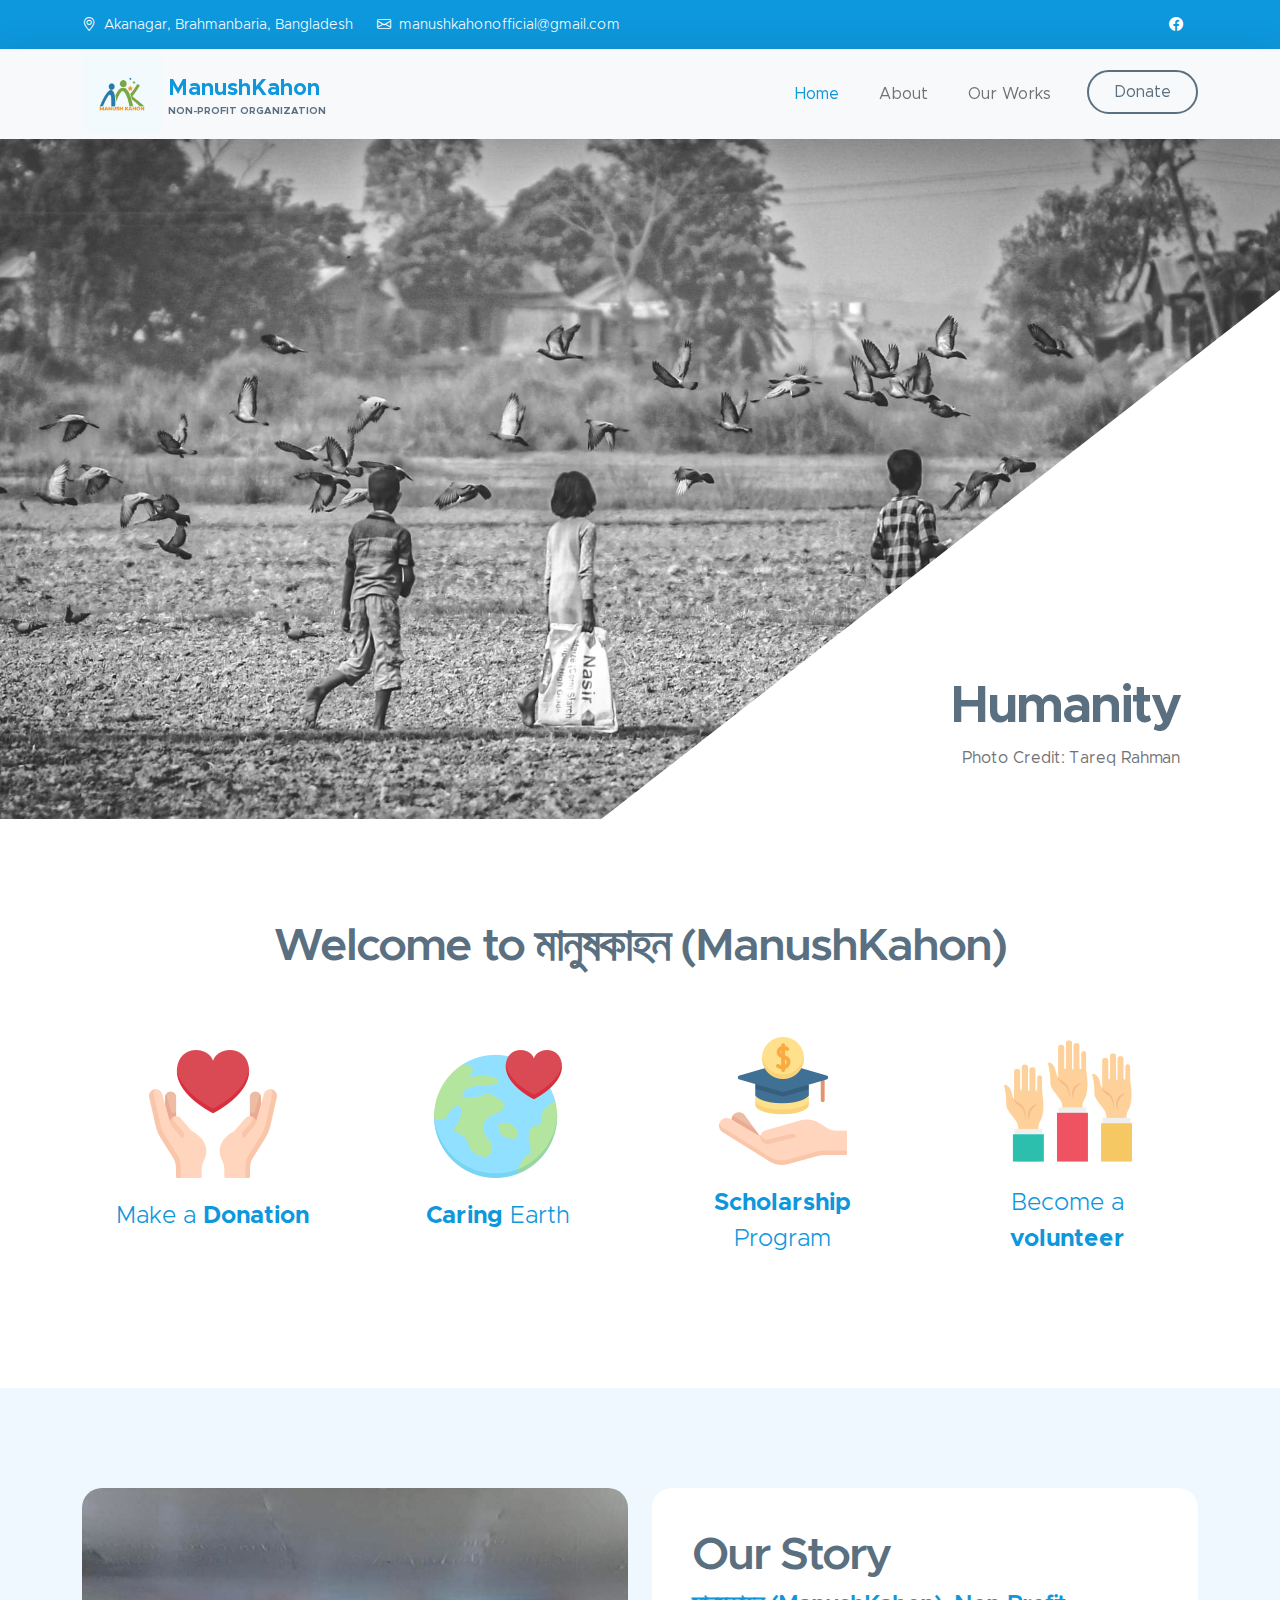
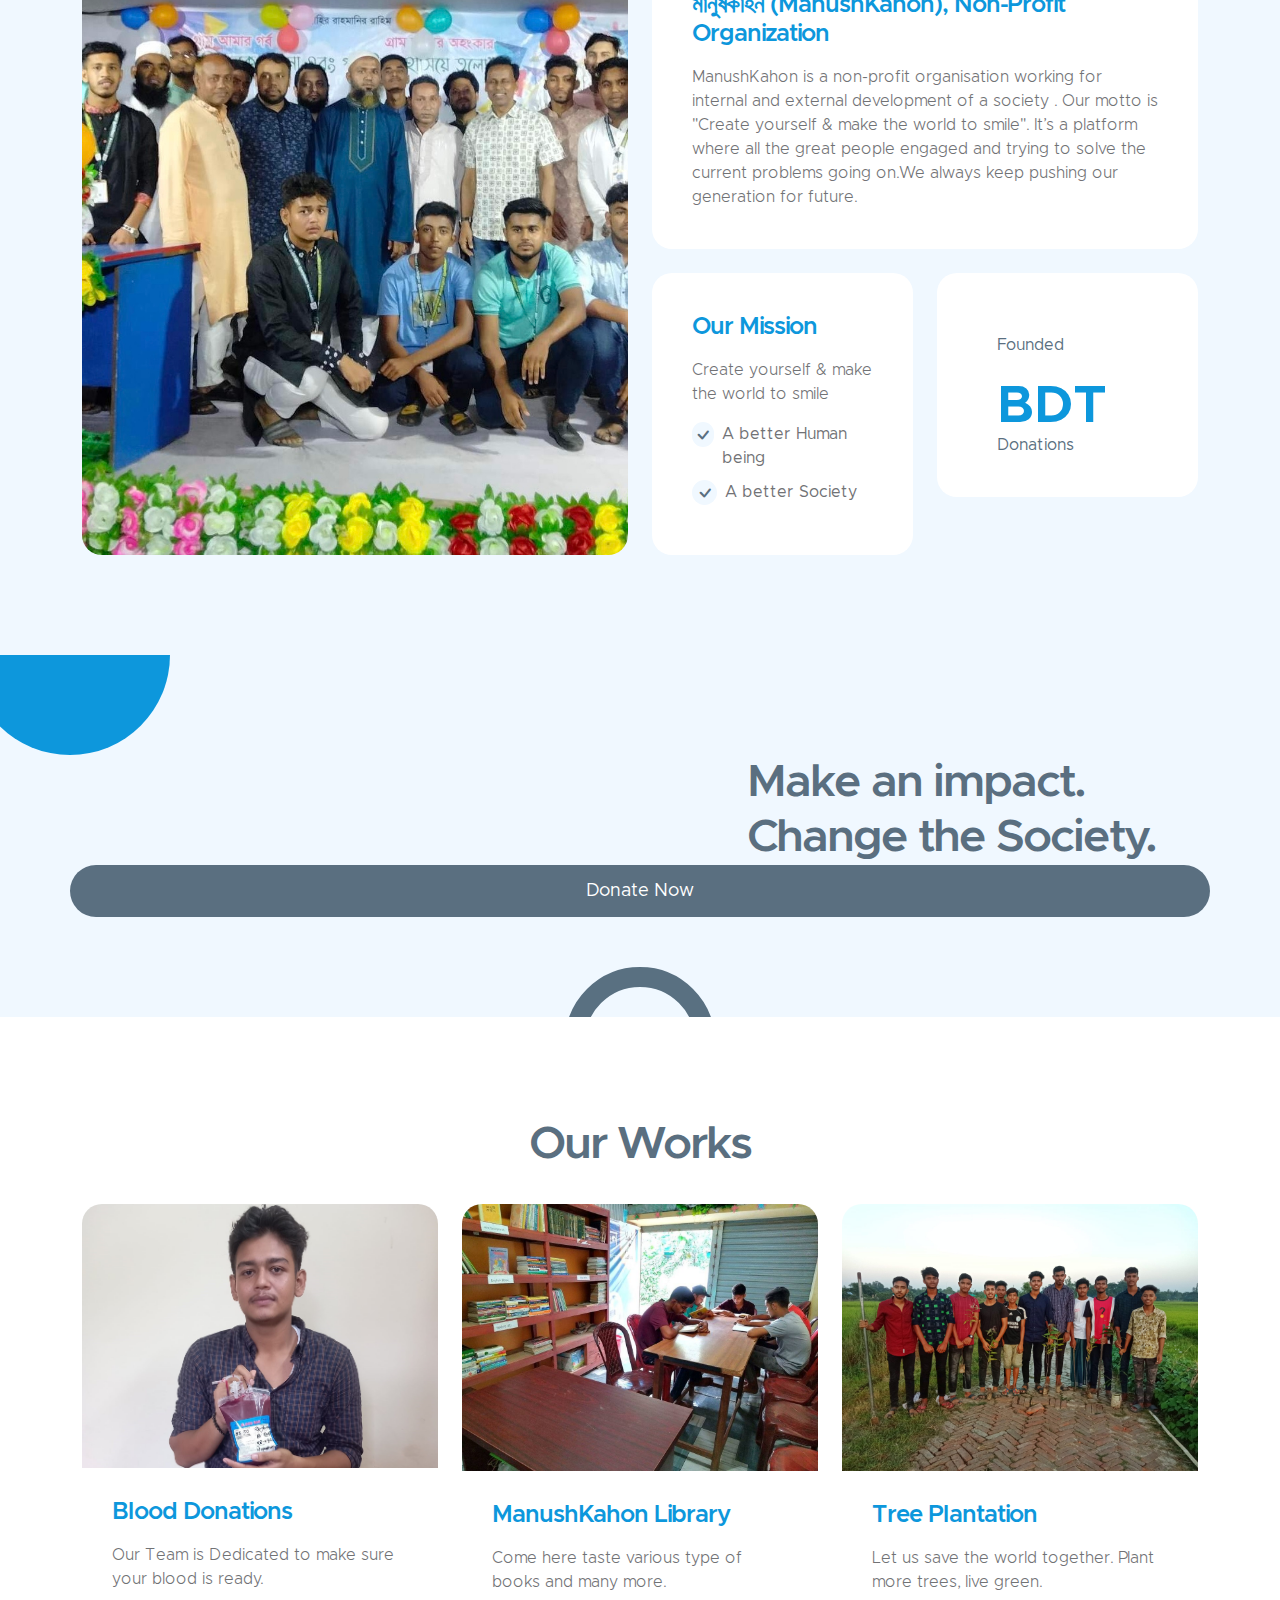
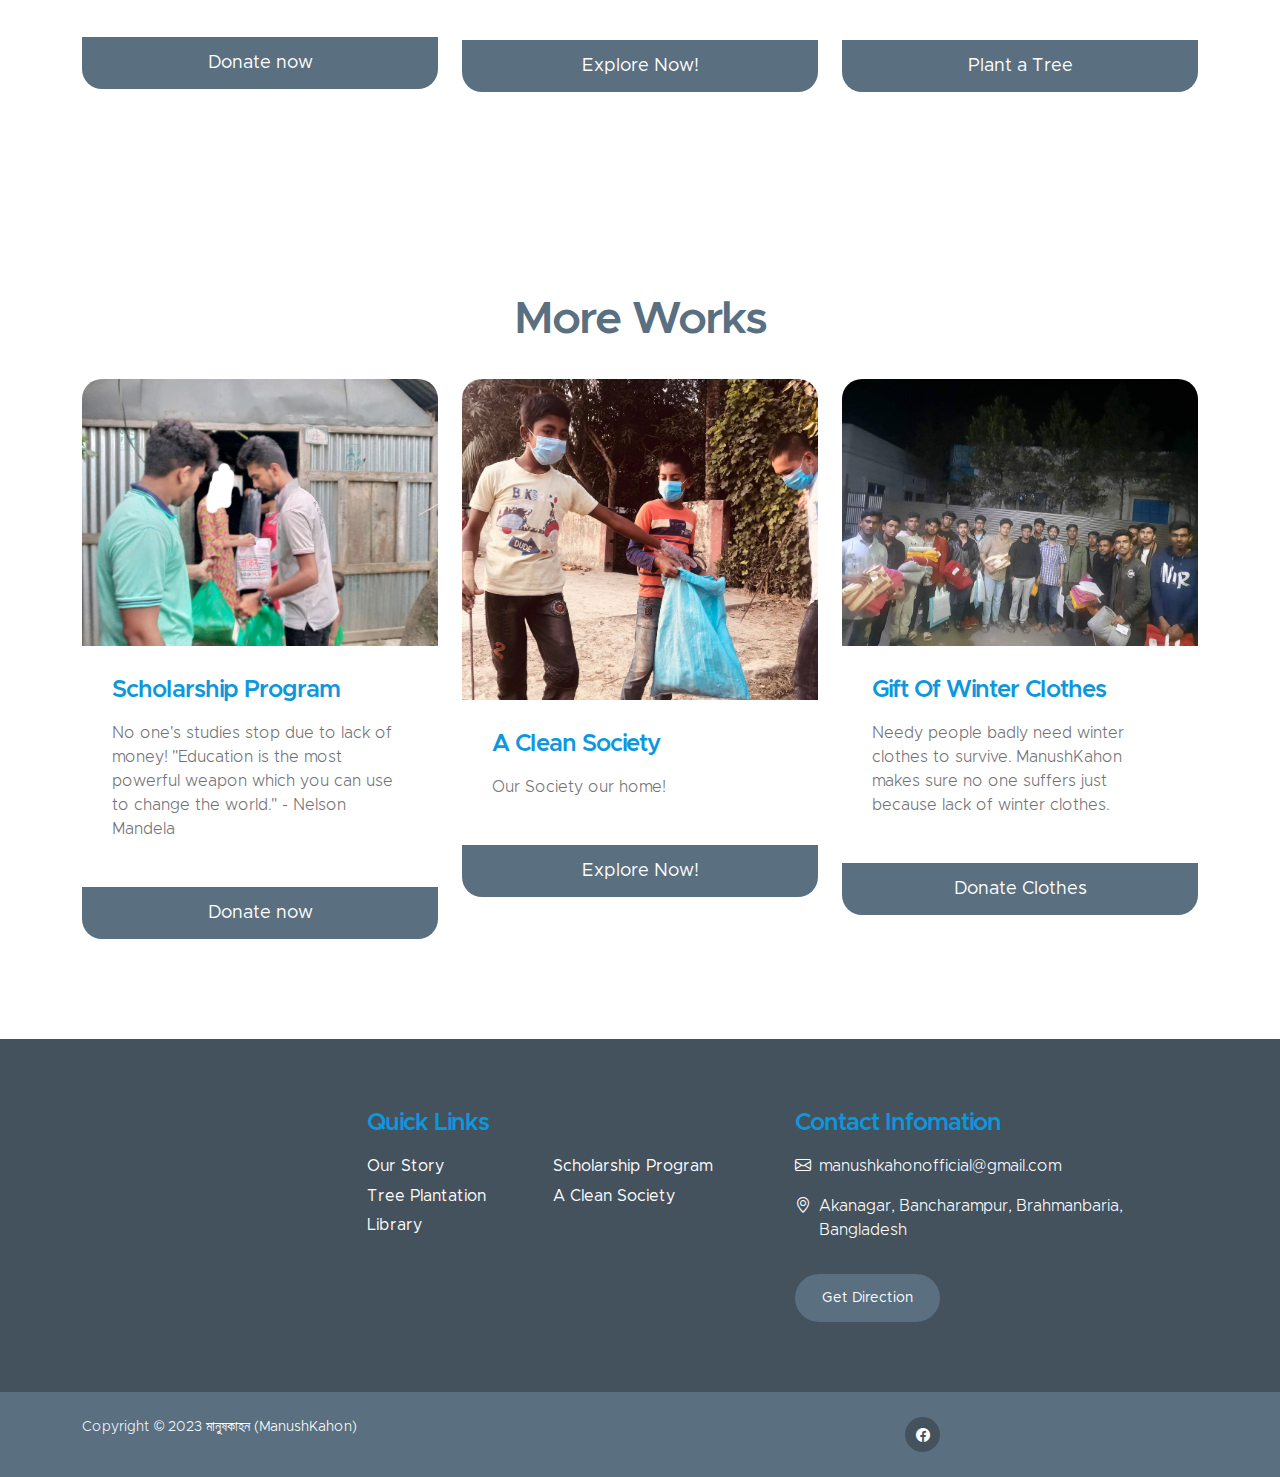
==== commit 57e134f7: "Update donations count." ====
--- a/index.html
+++ b/index.html
@@ -8,6 +8,21 @@
     <meta name="author" content="" />
 
     <title>ManushKahon</title>
+    <link rel="icon" type="image/x-icon" href="/images/favicon.ico">
+
+    <meta property="og:title" content="ManushKahon" />
+    <meta
+      property="og:image"
+      content="https://i.ibb.co/vkh3ZTd/android-chrome-512x512.png"
+    />
+    <meta
+      property="og:description"
+      content="ManushKahon is a non-profit organisation working for internal and external development of a society "
+    />
+    <meta property="og:url" content="https://www.manushkahon.com" />
+    <meta property="og:image:width" content="1200" />
+    <meta property="og:image:height" content="627" />
+    <meta property="og:type" content="website" />
 
     <!-- CSS FILES -->
     <link href="css/bootstrap.min.css" rel="stylesheet" />
@@ -293,7 +308,7 @@
               <div
                 class="featured-block d-flex justify-content-center align-items-center"
               >
-                <a href="https://www.facebook.com/ManushKahon" class="d-block">
+                <a href="https://www.facebook.com/ManushKahon" target="_blank" class="d-block">
                   <img
                     src="images/icons/hands.png"
                     class="featured-block-image img-fluid"
@@ -387,10 +402,10 @@
                         <span
                           class="counter-number"
                           data-from="1"
-                          data-to="120"
+                          data-to="10"
                           data-speed="1000"
                         ></span>
-                        <span class="counter-number-text">B</span>
+                        <span class="counter-number-text"> BDT</span>
                       </div>
 
                       <span class="counter-text">Donations</span>
@@ -416,7 +431,7 @@
             <!-- <div class="col-lg-5 col-12">
               <a href="#" class="me-4">Make a donation</a> -->
 
-              <a href="https://www.facebook.com/ManushKahon" class="custom-btn btn smoothscroll"
+              <a href="https://www.facebook.com/ManushKahon" target="_blank" class="custom-btn btn smoothscroll"
                 >Donate Now</a
               >
             </div>
@@ -571,7 +586,7 @@
                     </p>
                   </div>
 
-                  <a href="https://www.facebook.com/ManushKahon" class="custom-btn btn">Donate Clothes</a>
+                  <a href="https://www.facebook.com/ManushKahon" target="_blank" class="custom-btn btn">Donate Clothes</a>
                 </div>
               </div>
             </div>
@@ -675,7 +690,7 @@
 
                 <!-- <li class="social-icon-item">
                   <a
-                    href="https://youtube.com/templatemo"
+                    href=""
                     class="social-icon-link bi-youtube"
                   ></a>
                 </li> -->
